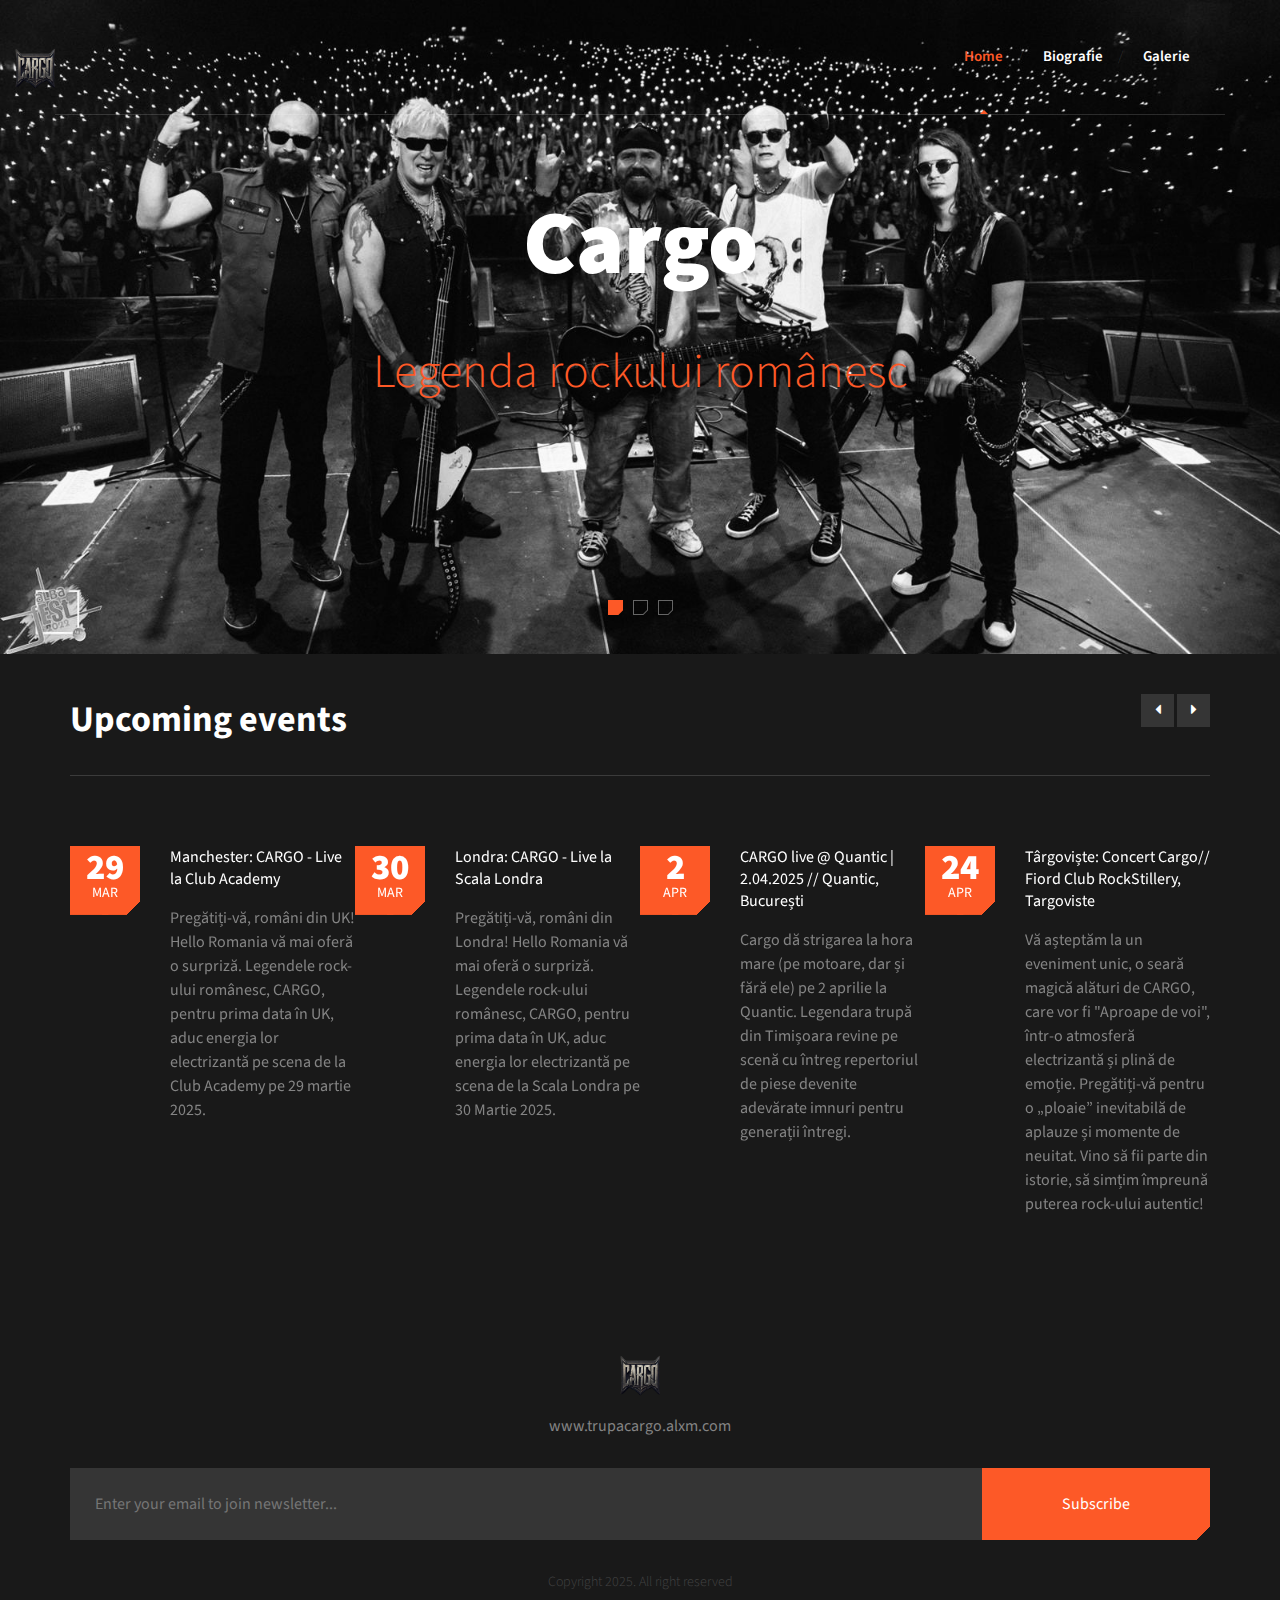
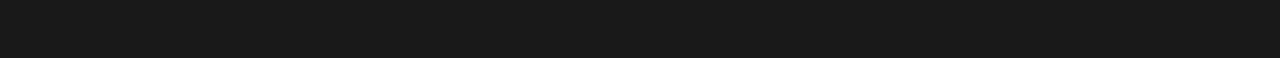
==== index.html @ 5fb4a0da "Update index.html" ====
<!DOCTYPE html>
<html lang="en">
	<head>
		<meta charset="UTF-8">
		<meta http-equiv="X-UA-Compatible" content="IE=edge">
		<meta name="viewport" content="width=device-width, initial-scale=1.0,maximum-scale=1">
		
		<title>Home | Cargo</title>
		<!-- Loading third party fonts -->
		<link href="http://fonts.googleapis.com/css?family=Source+Sans+Pro:300,400,600,700,900" rel="stylesheet" type="text/css">
		<link href="fonts/font-awesome.min.css" rel="stylesheet" type="text/css">
		<!-- Loading main css file -->
		<link rel="stylesheet" href="style.css">
		
		<!--[if lt IE 9]>
		<script src="js/ie-support/html5.js"></script>
		<script src="js/ie-support/respond.js"></script>
		<![endif]-->

	</head>

	<body class="header-collapse">
		
		<div id="site-content">
			<header class="site-header">
				<div class="container">
					<a href="index.html" id="branding" style="display: block; width: 50px; height: auto; position: absolute; top: 10px; left: 10px;">
						<img src="images/logo.png" alt="Cargo" style="width: 100%; height: auto;">					
					</a>
						 <!-- #branding -->
					
					<nav class="main-navigation">
						<button type="button" class="toggle-menu"><i class="fa fa-bars"></i></button>
						<ul class="menu">
							<li class="menu-item current-menu-item"><a href="index.html">Home</a></li>
							<li class="menu-item"><a href="biografie.html">Biografie</a></li>
							<li class="menu-item"><a href="gallery.html">Galerie</a></li>

						</ul> <!-- .menu -->
					</nav> <!-- .main-navigation -->
					<div class="mobile-menu"></div>
				</div>
			</header> <!-- .site-header -->
			
			<div class="hero">
				<div class="slider">
					<ul class="slides">
						<li class="lazy-bg" data-background="images/bcg1.jpg" style="background-image: url('images/bcg1.jpg');">
							<div class="container">
								<h2 class="slide-title">Cargo</h2>
								<h3 class="slide-subtitle">Legenda rockului românesc</h3>
							</div>
						</li>
						<li class="lazy-bg" data-background="images/bcg2.jpg" style="background-image: url('images/bcg2.jpg');">
							<div class="container">
									<h2 class="slide-title">Cargo</h2>
									<h3 class="slide-subtitle">Pionierii rockului hard & heavy din România </h3>
							</div>
						</li>
						<li class="lazy-bg" data-background="images/bcg3.jpg" style="background-image: url('images/bcg3.jpg');">
							<div class="container">
									<h2 class="slide-title">Cargo</h2>
									<h3 class="slide-subtitle">Concerte Live Legendare</h3>
							</div>
						</li>
					</ul>
				</div>
			</div>
			

				<div class="fullwidth-block upcoming-event-section" data-bg-color="#191919">
					<div class="container">
						<header class="section-header">
							<h2 class="section-title">Upcoming events</h2>

							<div class="event-nav">
								<a class="prev" id="event-prev" href="#"><i class="fa fa-caret-left"></i></a>
	    						<a class="next" id="event-next" href="#"><i class="fa fa-caret-right"></i></a>
							</div> <!-- .event-nav -->

						</header> <!-- .section-header -->
						<div class="event-carousel">
							
							<div class="event">
								<div class="entry-date">
									<div class="date">29</div>
									<span class="month">Mar</span>
								</div>
								<h2 class="entry-title"><a href="#">Manchester: CARGO - Live la Club Academy</a></h2>
								<p>Pregătiți-vă, români din UK! Hello Romania vă mai oferă o surpriză. Legendele rock-ului românesc, CARGO, pentru prima data în UK, aduc energia lor electrizantă pe scena de la Club Academy pe 29 martie 2025. </p>
							</div> <!-- .event -->
							
							
							<div class="event">
								<div class="entry-date">
									<div class="date">30</div>
									<span class="month">Mar</span>
								</div>
								<h2 class="entry-title"><a href="#">Londra: CARGO - Live la Scala Londra</a></h2>
								<p>Pregătiți-vă, români din Londra! Hello Romania vă mai oferă o surpriză. Legendele rock-ului românesc, CARGO, pentru prima data în UK, aduc energia lor electrizantă pe scena de la Scala Londra pe 30 Martie 2025.</p>
							</div> <!-- .event -->
							
							
							<div class="event">
								<div class="entry-date">
									<div class="date">2</div>
									<span class="month">Apr</span>
								</div>
								<h2 class="entry-title"><a href="#">CARGO live @ Quantic | 2.04.2025 // Quantic, București</a></h2>
								<p>Cargo dă strigarea la hora mare (pe motoare, dar și fără ele) pe 2 aprilie la Quantic.
									Legendara trupă din Timișoara revine pe scenă cu întreg repertoriul de piese devenite adevărate imnuri pentru generații întregi. </p>
							</div> <!-- .event -->
							
							
							<div class="event">
								<div class="entry-date">
									<div class="date">24</div>
									<span class="month">Apr</span>
								</div>
								<h2 class="entry-title"><a href="#">Târgoviște: Concert Cargo// Fiord Club RockStillery, Targoviste</a></h2>
								<p>Vă așteptăm la un eveniment unic, o seară magică alături de CARGO, care vor fi "Aproape de voi", într-o atmosferă electrizantă și plină de emoție. Pregătiți-vă pentru o „ploaie” inevitabilă de aplauze și momente de neuitat. Vino să fii parte din istorie, să simțim împreună puterea rock-ului autentic! </p>
							</div> <!-- .event -->
							
							
							<div class="event">
								<div class="entry-date">
									<div class="date">15</div>
									<span class="month">Mai</span>
								</div>
								<h2 class="entry-title"><a href="#">Festivalul Piraților @ Editia a-VIII-a // Sulina Beach , Sulina (Tulcea)</a></h2>
								<p>Ce zici de 4 zile în Deltă, cu muzică live și bunătăți locale (chiar și cele de tip parastas)? Fără cocktailuri fancy - noi credem în spritzuri corecte pe malul apei, cu muzică bună și aer de libertate!

									Hai la Festivalul Piraților, singurul festival pirateresc din România! </p>
							</div> <!-- .event -->
							
						</div> <!-- .event-carousel -->
					</div> <!-- .container -->
				</div> <!-- .upcoming-event-section -->

			<footer class="site-footer">
				<div class="container">
					<img src="images/logo.png" style="width: 50px; height: auto;">
					<br>
					<p style="text-align: center; margin-top: 10px;">www.trupacargo.alxm.com</p>
					
					<form action="#" class="newsletter-form">
						<input type="email" placeholder="Enter your email to join newsletter...">
						<input type="submit" class="button cut-corner" value="Subscribe">
					</form> <!-- .newsletter-form -->
					
					<p class="copy">Copyright 2025. All right reserved</p>
				</div>
			</footer> <!-- .site-footer -->

		</div> <!-- #site-content -->

		<script src="js/jquery-1.11.1.min.js"></script>		
		<script src="js/plugins.js"></script>
		<script src="js/app.js"></script>
		
	</body>

</html>
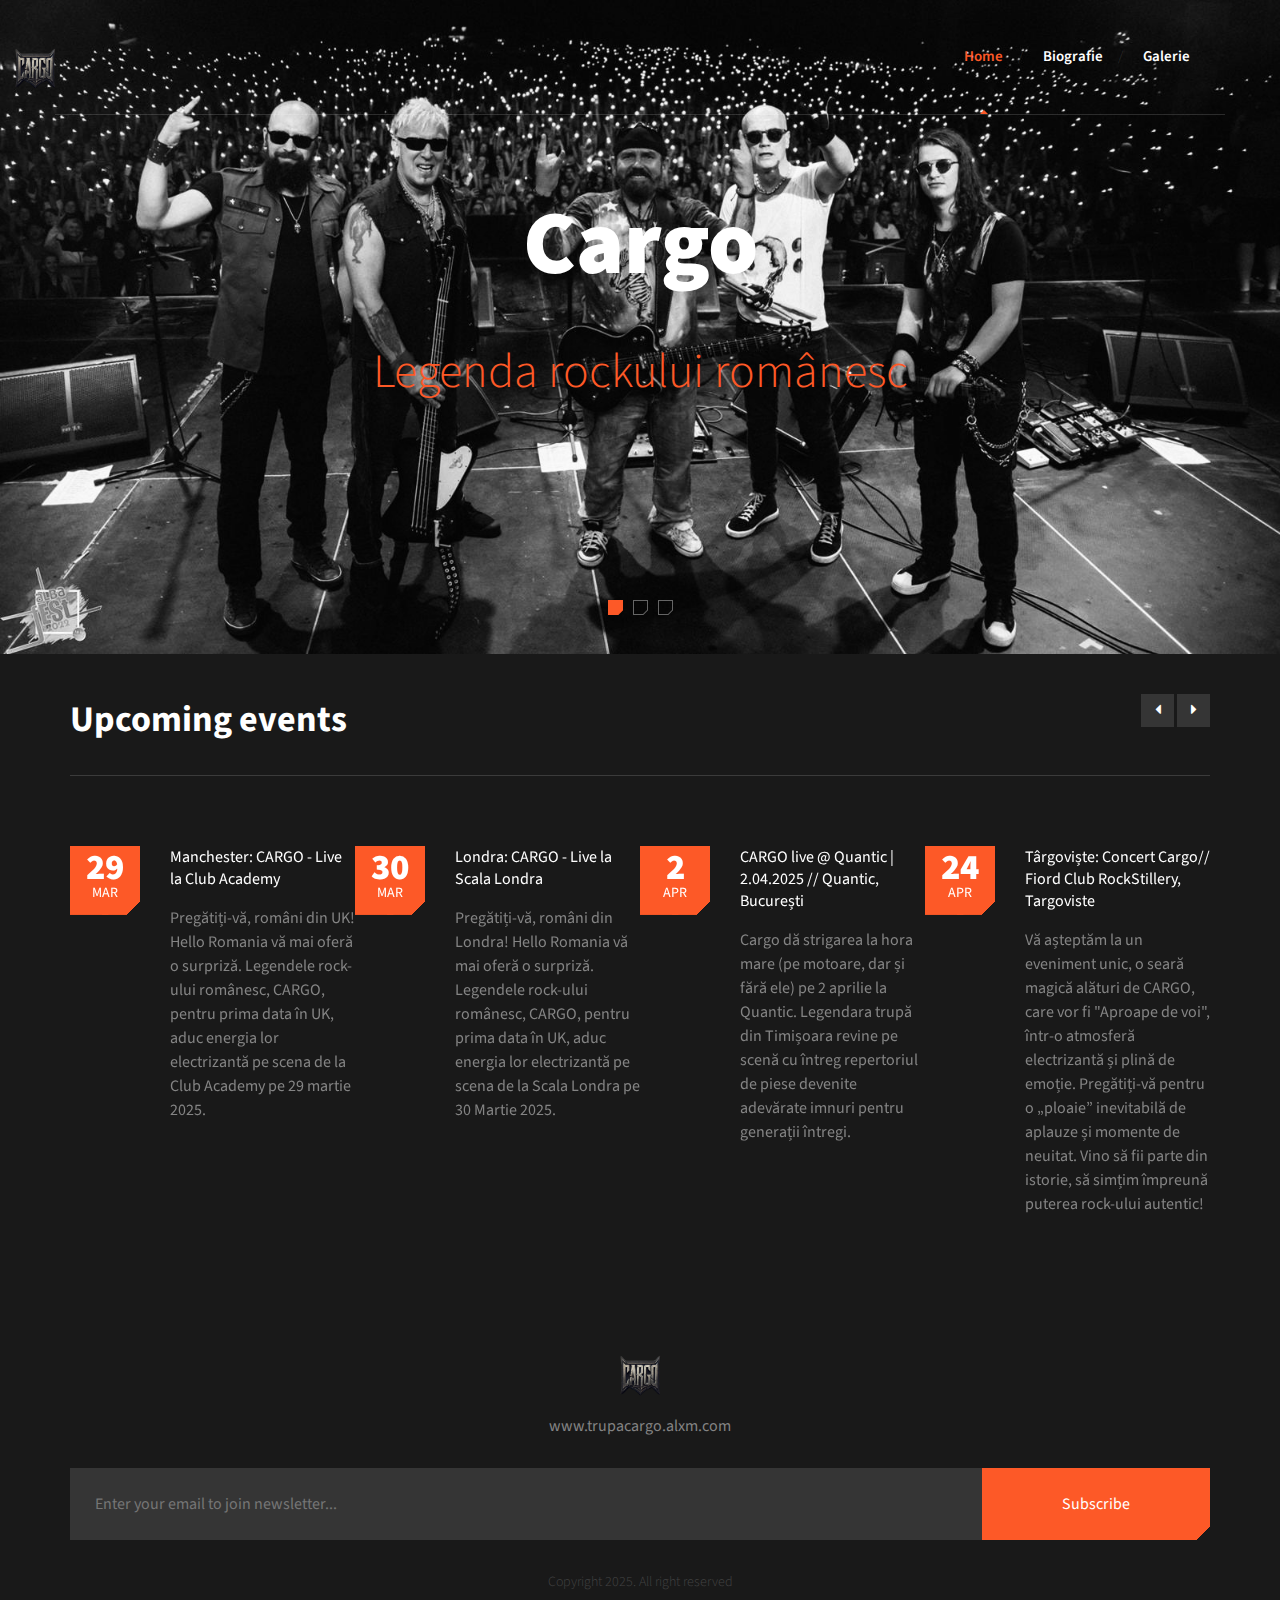
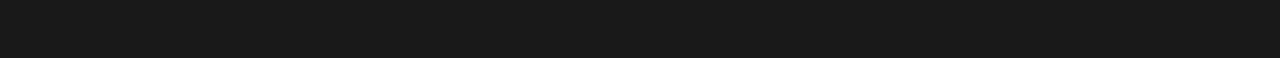
==== commit 2749c66a: "Update index.html" ====
--- a/index.html
+++ b/index.html
@@ -18,7 +18,6 @@
 		<![endif]-->
 
 	</head>
-
 	<body class="header-collapse">
 		
 		<div id="site-content">
@@ -45,19 +44,19 @@
 			<div class="hero">
 				<div class="slider">
 					<ul class="slides">
-						<li class="lazy-bg" data-background="images/bcg1.jpg" style="background-image: url('images/bcg1.jpg');">
+						<li class="lazy-bg" data-background="images/bcg1.jpg" style="background-image: url('images/bcg1.jpg'); background-size: cover; background-position: center; background-repeat: no-repeat;">
 							<div class="container">
 								<h2 class="slide-title">Cargo</h2>
 								<h3 class="slide-subtitle">Legenda rockului românesc</h3>
 							</div>
 						</li>
-						<li class="lazy-bg" data-background="images/bcg2.jpg" style="background-image: url('images/bcg2.jpg');">
+						<li class="lazy-bg" data-background="images/bcg2.jpg" style="background-image: url('images/bcg2.jpg'); background-size: cover; background-position: center; background-repeat: no-repeat;">
 							<div class="container">
 									<h2 class="slide-title">Cargo</h2>
 									<h3 class="slide-subtitle">Pionierii rockului hard & heavy din România </h3>
 							</div>
 						</li>
-						<li class="lazy-bg" data-background="images/bcg3.jpg" style="background-image: url('images/bcg3.jpg');">
+						<li class="lazy-bg" data-background="images/bcg3.jpg" style="background-image: url('images/bcg3.jpg'); background-size: cover; background-position: center; background-repeat: no-repeat;">
 							<div class="container">
 									<h2 class="slide-title">Cargo</h2>
 									<h3 class="slide-subtitle">Concerte Live Legendare</h3>
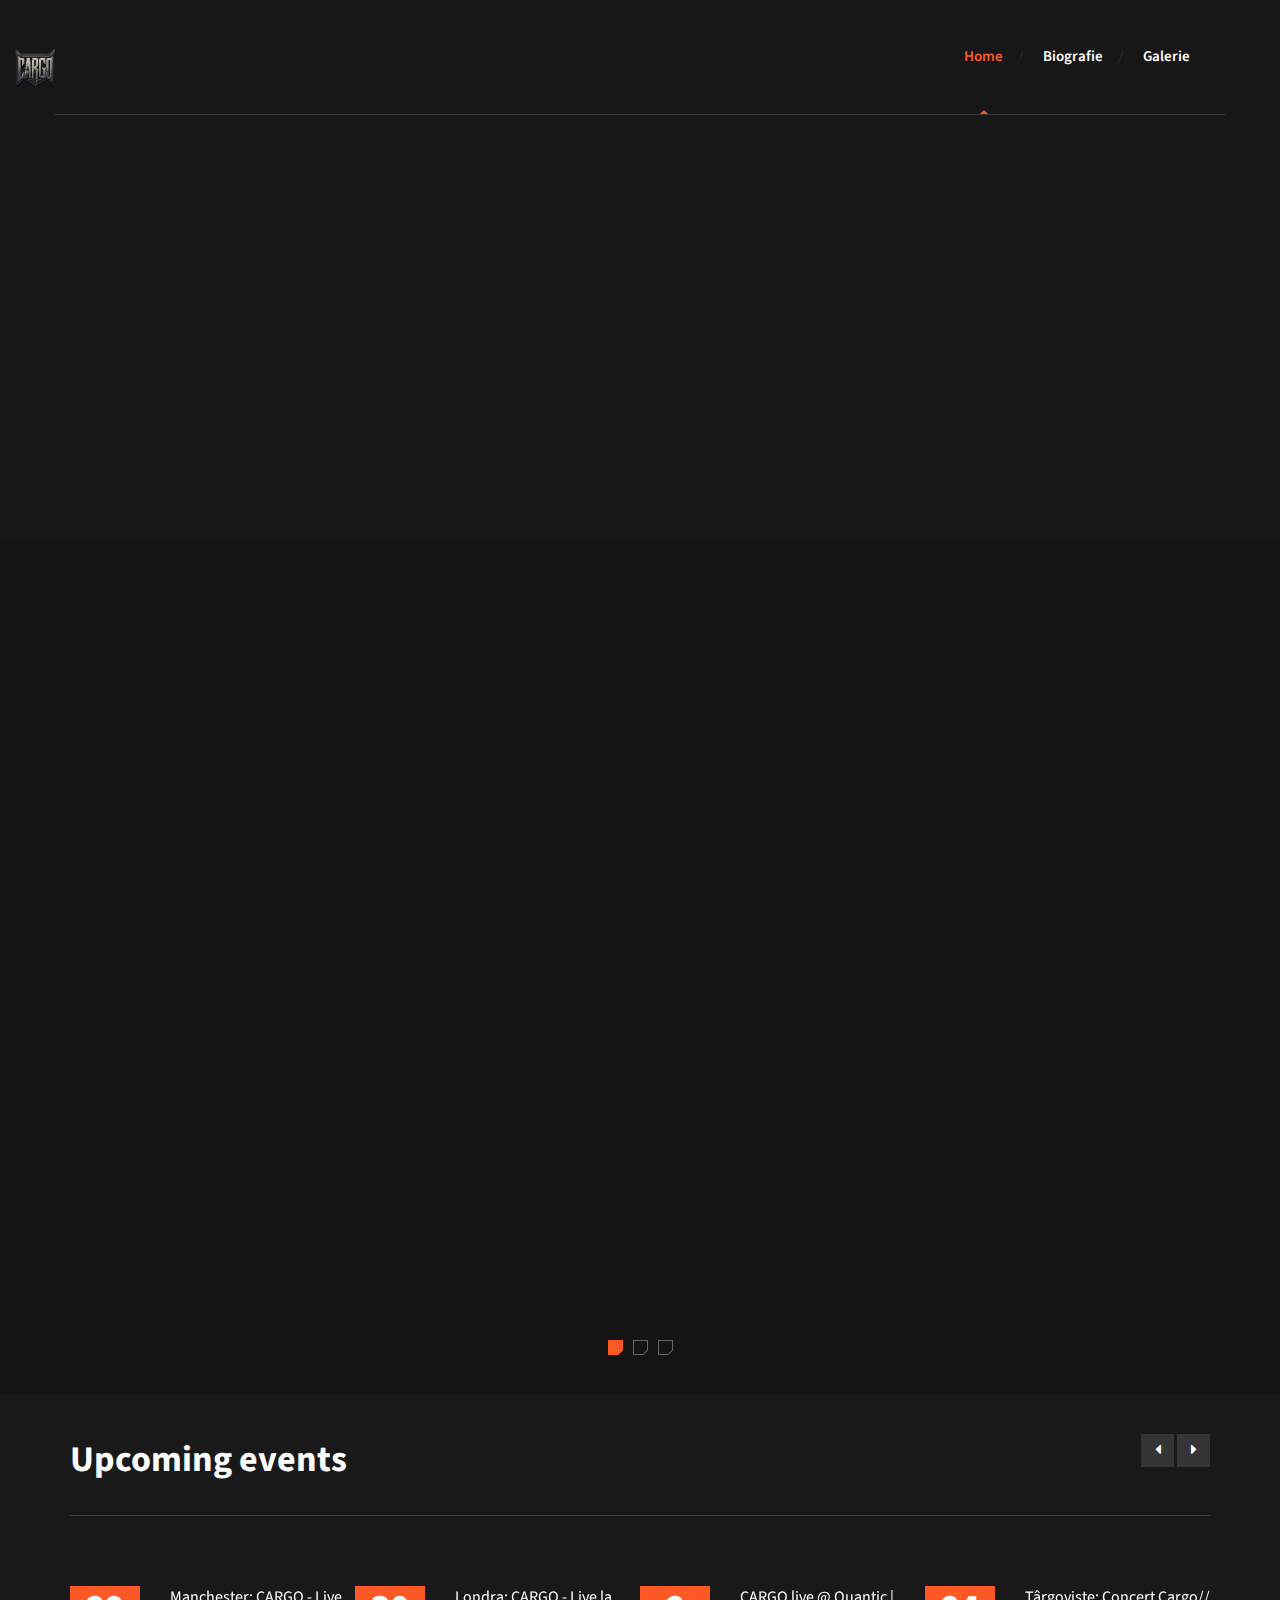
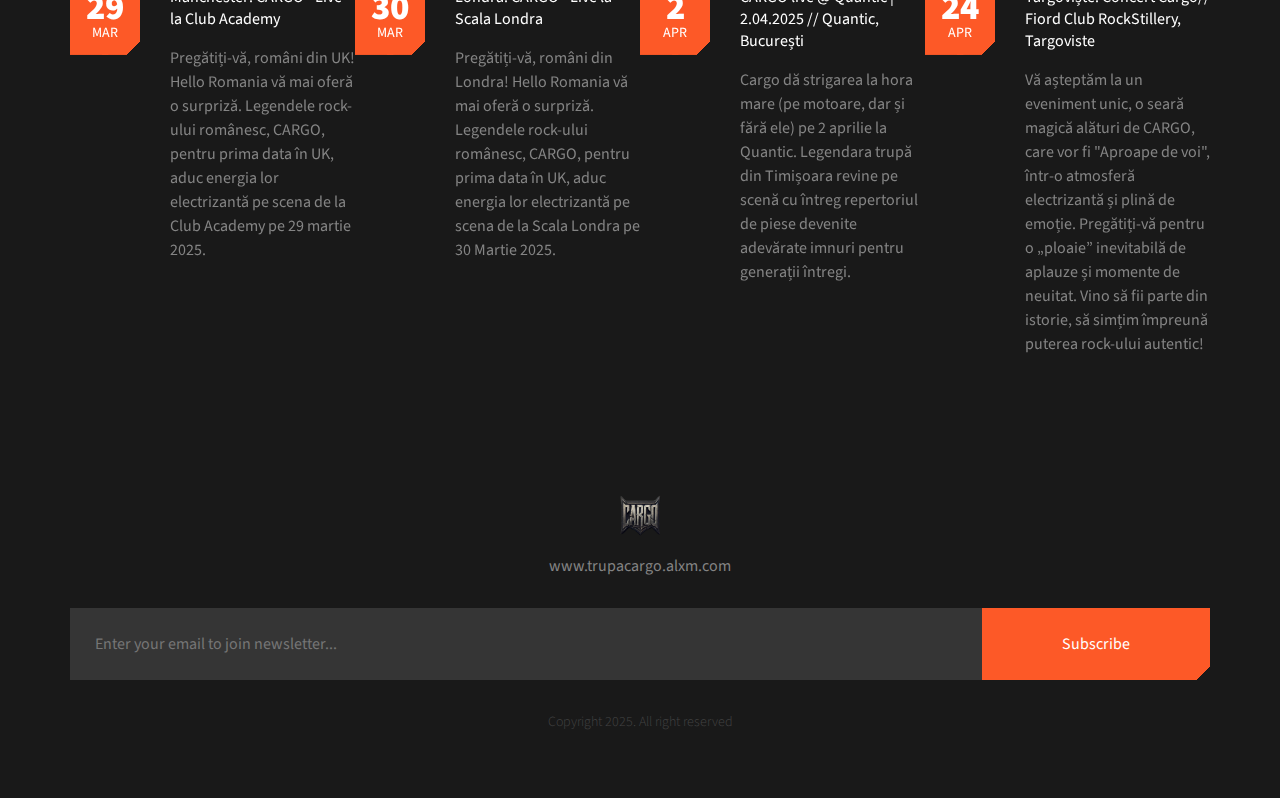
==== commit dbfcf86b: "Update index.html" ====
--- a/index.html
+++ b/index.html
@@ -44,19 +44,18 @@
 			<div class="hero">
 				<div class="slider">
 					<ul class="slides">
-						<li class="lazy-bg" data-background="images/bcg1.jpg" style="background-image: url('images/bcg1.jpg'); background-size: cover; background-position: center; background-repeat: no-repeat;">
-							<div class="container">
+						<li class="lazy-bg" style="background-image: url('https://yourdomain.com/images/bcg1.jpg');"></li>							<div class="container">
 								<h2 class="slide-title">Cargo</h2>
 								<h3 class="slide-subtitle">Legenda rockului românesc</h3>
 							</div>
 						</li>
-						<li class="lazy-bg" data-background="images/bcg2.jpg" style="background-image: url('images/bcg2.jpg'); background-size: cover; background-position: center; background-repeat: no-repeat;">
+						<li class="lazy-bg" data-background="images/bcg2.jpg" style="background-image: url('images/bcg2.jpg'); background-size: cover; background-position: center;">
 							<div class="container">
 									<h2 class="slide-title">Cargo</h2>
 									<h3 class="slide-subtitle">Pionierii rockului hard & heavy din România </h3>
 							</div>
 						</li>
-						<li class="lazy-bg" data-background="images/bcg3.jpg" style="background-image: url('images/bcg3.jpg'); background-size: cover; background-position: center; background-repeat: no-repeat;">
+						<li class="lazy-bg" data-background="images/bcg3.jpg" style="background-image: url('images/bcg3.jpg'); background-size: cover; background-position: center;">
 							<div class="container">
 									<h2 class="slide-title">Cargo</h2>
 									<h3 class="slide-subtitle">Concerte Live Legendare</h3>
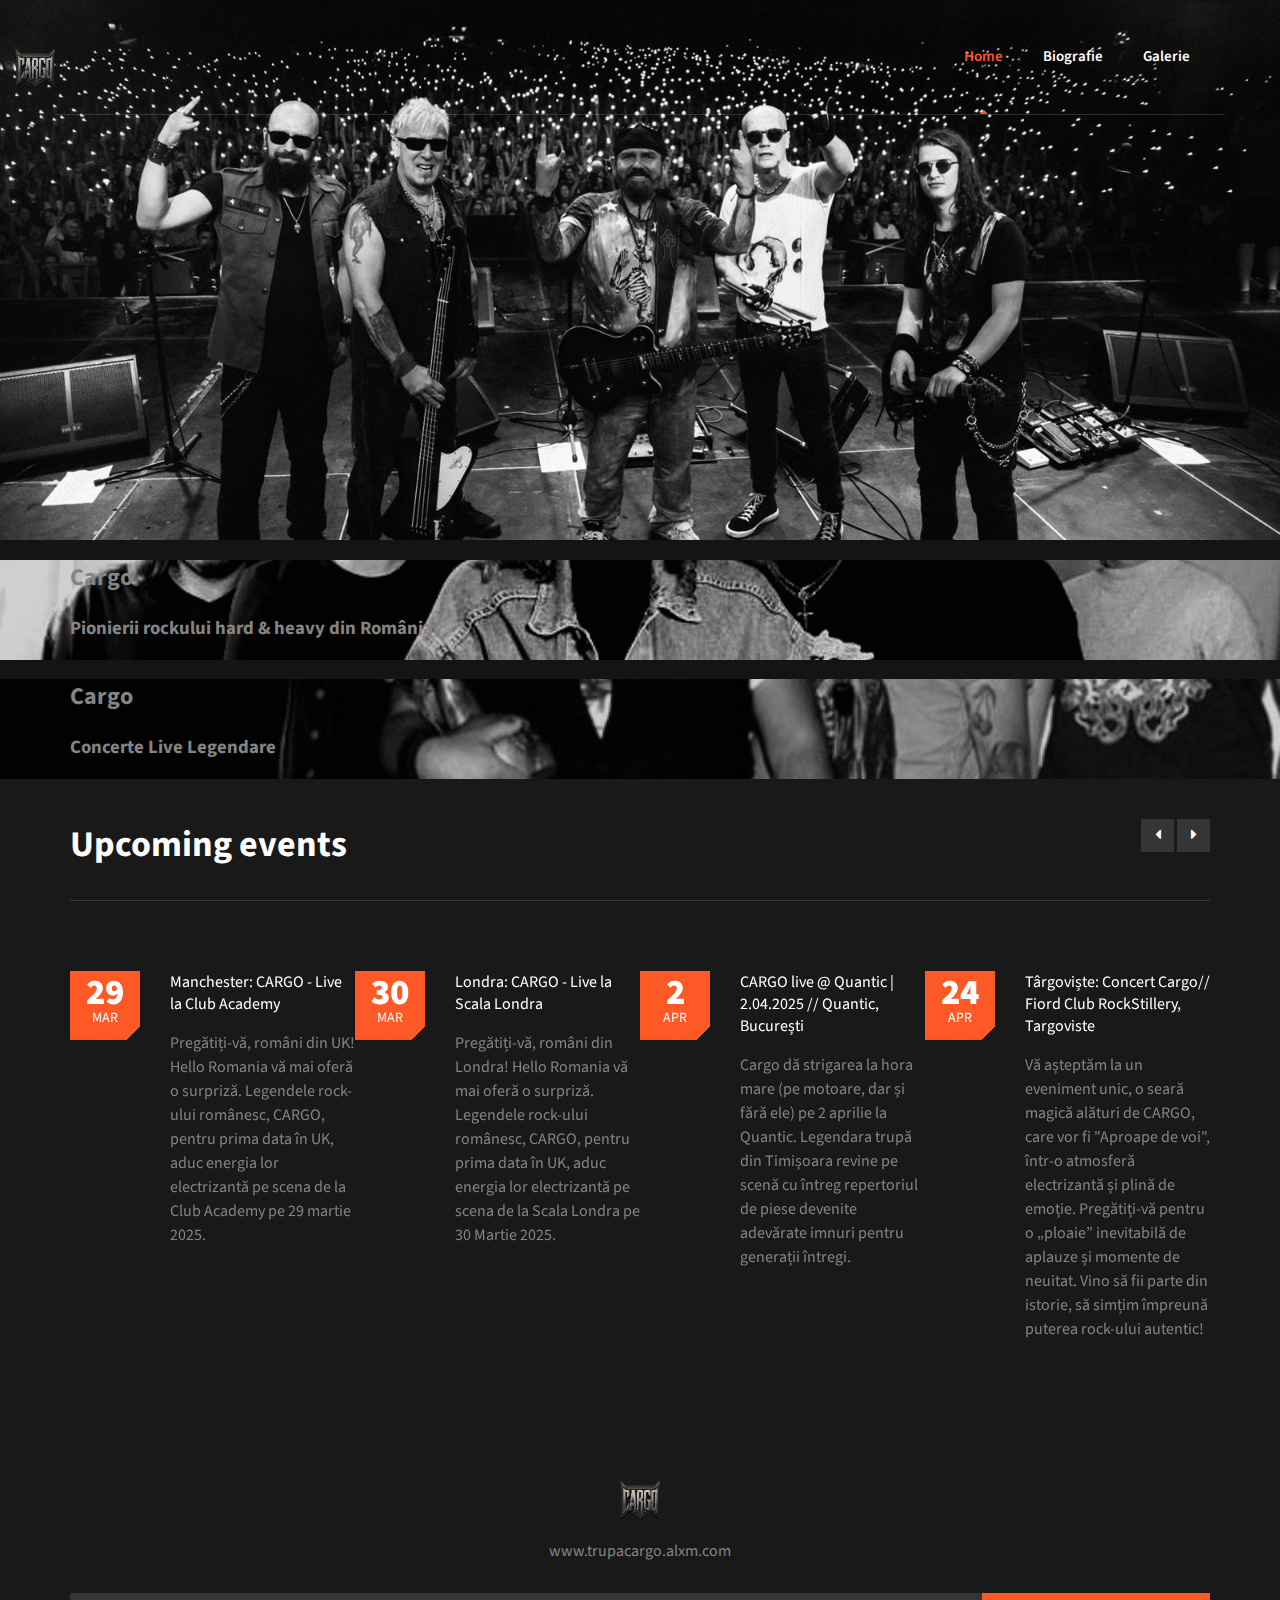
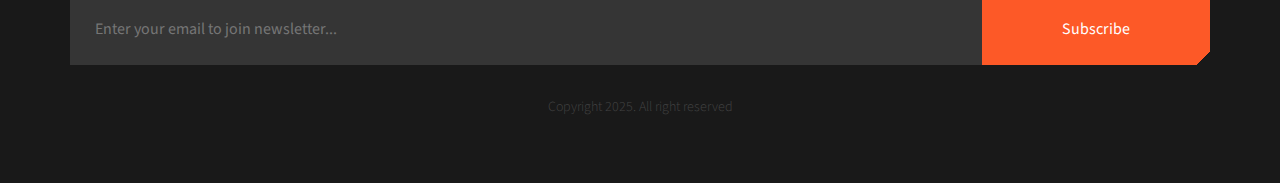
==== commit 54fd65c5: "Update index.html" ====
--- a/index.html
+++ b/index.html
@@ -18,6 +18,7 @@
 		<![endif]-->
 
 	</head>
+
 	<body class="header-collapse">
 		
 		<div id="site-content">
@@ -44,8 +45,7 @@
 			<div class="hero">
 				<div class="slider">
 					<ul class="slides">
-						<li class="lazy-bg" style="background-image: url('https://yourdomain.com/images/bcg1.jpg');"></li>							<div class="container">
-								<h2 class="slide-title">Cargo</h2>
+						<li class="lazy-bg" style="background-image: url('images/bcg1.jpg');"></li>								<h2 class="slide-title">Cargo</h2>
 								<h3 class="slide-subtitle">Legenda rockului românesc</h3>
 							</div>
 						</li>
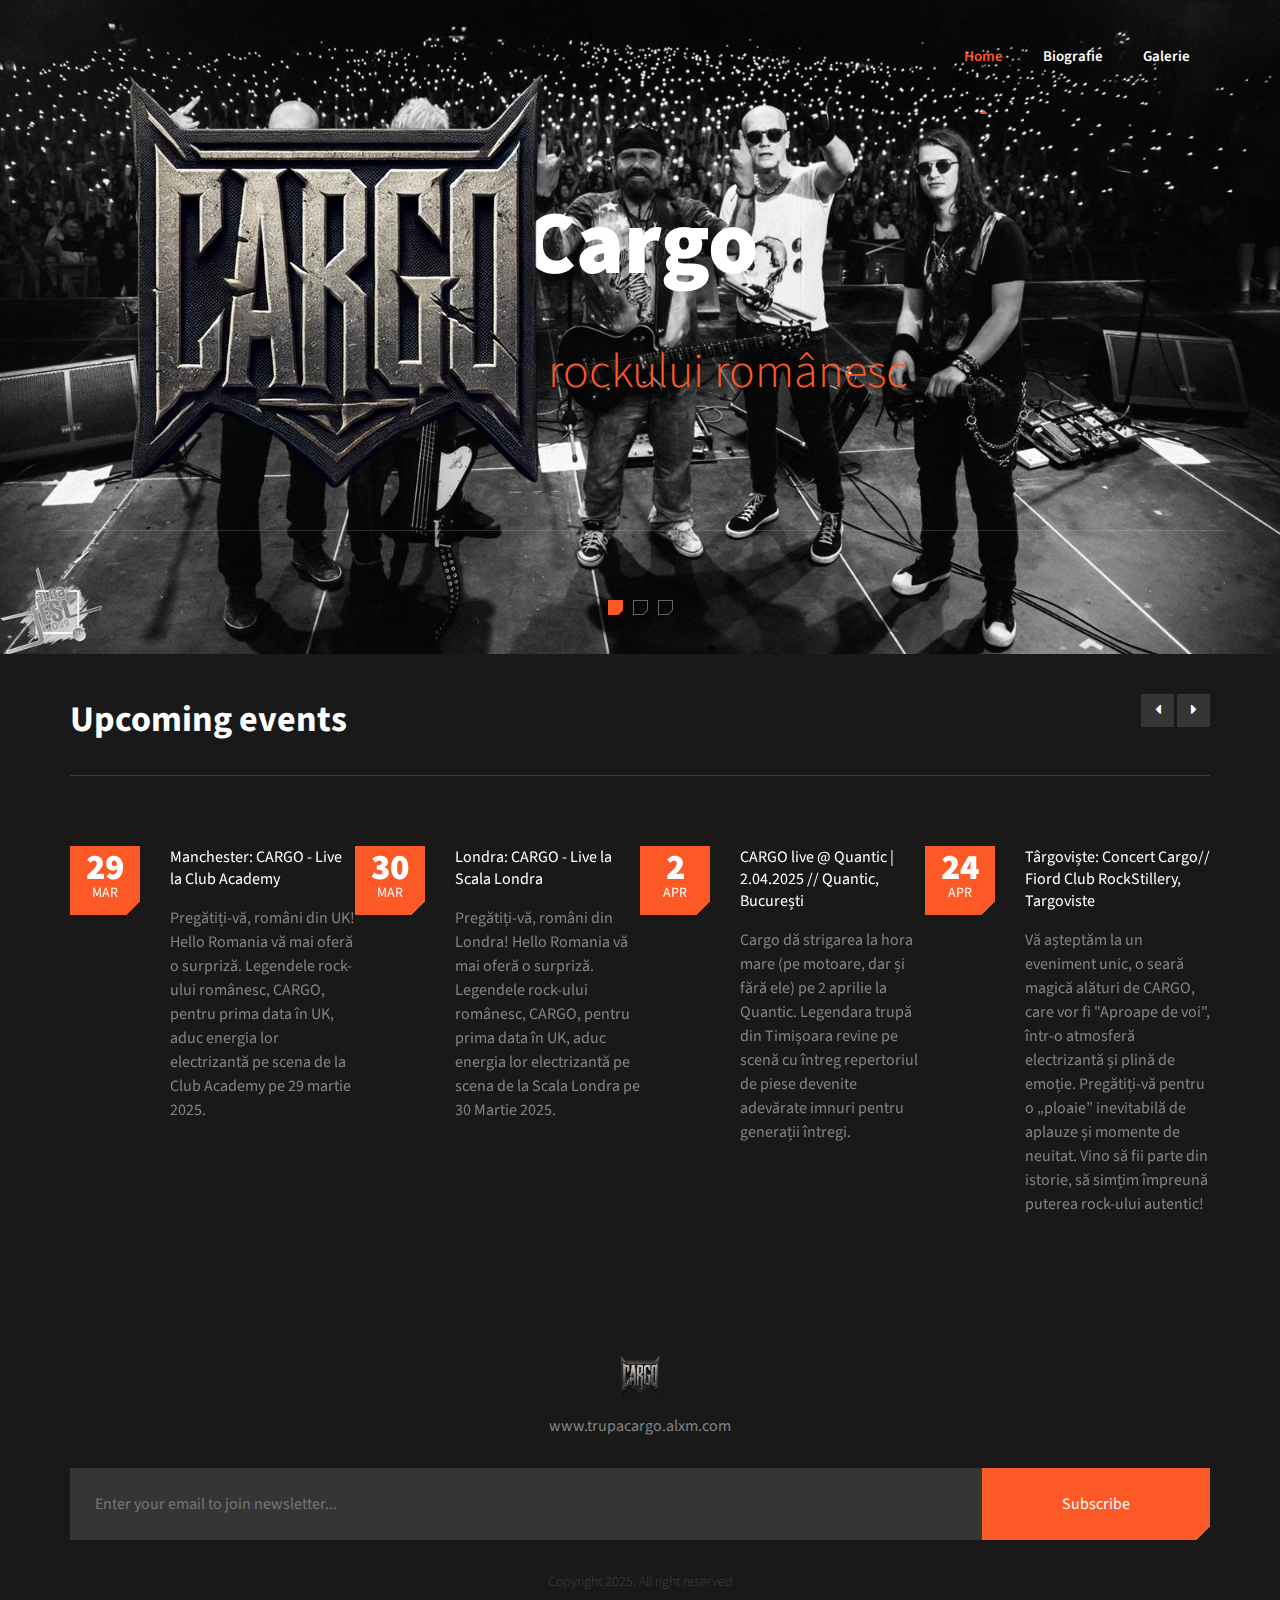
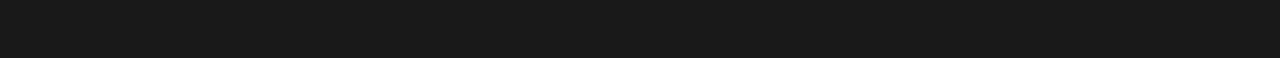
==== commit ed289b96: "Update index.html" ====
--- a/index.html
+++ b/index.html
@@ -24,8 +24,8 @@
 		<div id="site-content">
 			<header class="site-header">
 				<div class="container">
-					<a href="index.html" id="branding" style="display: block; width: 50px; height: auto; position: absolute; top: 10px; left: 10px;">
-						<img src="images/logo.png" alt="Cargo" style="width: 100%; height: auto;">					
+					<a href="index.html" id="branding">
+						<img src="images/logo.png" alt="Cargo">					
 					</a>
 						 <!-- #branding -->
 					
@@ -45,26 +45,27 @@
 			<div class="hero">
 				<div class="slider">
 					<ul class="slides">
-						<li class="lazy-bg" style="background-image: url('images/bcg1.jpg');"></li>								<h2 class="slide-title">Cargo</h2>
+						<li class="lazy-bg" data-background="images/bcg1.jpg">
+							<div class="container">
+								<h2 class="slide-title">Cargo</h2>
 								<h3 class="slide-subtitle">Legenda rockului românesc</h3>
 							</div>
 						</li>
-						<li class="lazy-bg" data-background="images/bcg2.jpg" style="background-image: url('images/bcg2.jpg'); background-size: cover; background-position: center;">
+						<li class="lazy-bg" data-background="images/bcg2.jpg">
 							<div class="container">
-									<h2 class="slide-title">Cargo</h2>
-									<h3 class="slide-subtitle">Pionierii rockului hard & heavy din România </h3>
+								<h2 class="slide-title">Cargo</h2>
+								<h3 class="slide-subtitle">Pionierii rockului hard & heavy din România </h3>
 							</div>
 						</li>
-						<li class="lazy-bg" data-background="images/bcg3.jpg" style="background-image: url('images/bcg3.jpg'); background-size: cover; background-position: center;">
+						<li class="lazy-bg" data-background="images/bcg3.jpg">
 							<div class="container">
-									<h2 class="slide-title">Cargo</h2>
-									<h3 class="slide-subtitle">Concerte Live Legendare</h3>
+								<h2 class="slide-title">Cargo</h2>
+								<h3 class="slide-subtitle">Concerte Live Legendare</h3>
 							</div>
 						</li>
 					</ul>
 				</div>
 			</div>
-			
 
 				<div class="fullwidth-block upcoming-event-section" data-bg-color="#191919">
 					<div class="container">
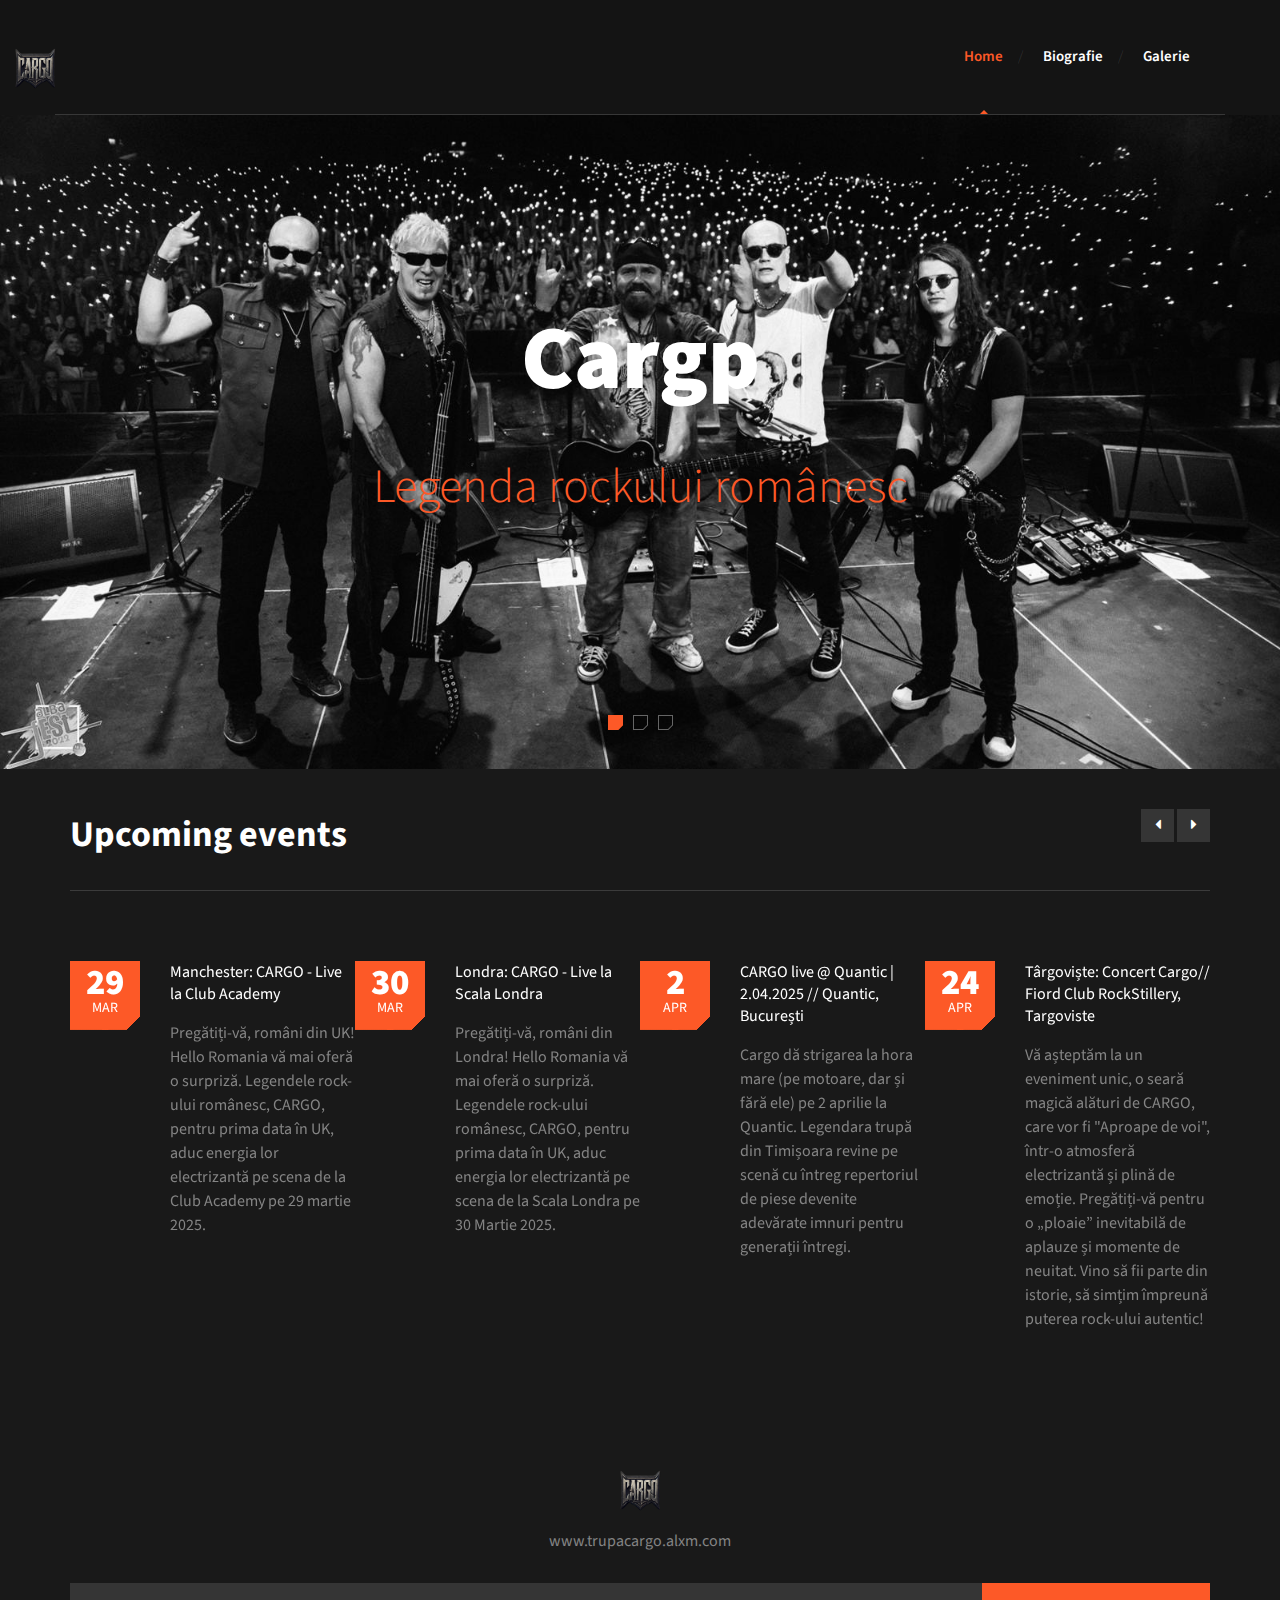
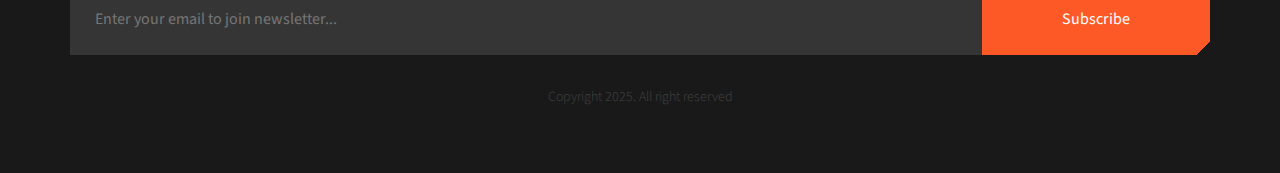
==== commit f5fe0e66: "Update index.html" ====
--- a/index.html
+++ b/index.html
@@ -19,13 +19,13 @@
 
 	</head>
 
-	<body class="header-collapse">
+	<body>
 		
 		<div id="site-content">
 			<header class="site-header">
 				<div class="container">
-					<a href="index.html" id="branding">
-						<img src="images/logo.png" alt="Cargo">					
+					<a href="index.html" id="branding" style="display: block; width: 50px; height: auto; position: absolute; top: 10px; left: 10px;">
+						<img src="images/logo.png" alt="Cargo" style="width: 100%; height: auto;">					
 					</a>
 						 <!-- #branding -->
 					
@@ -35,7 +35,6 @@
 							<li class="menu-item current-menu-item"><a href="index.html">Home</a></li>
 							<li class="menu-item"><a href="biografie.html">Biografie</a></li>
 							<li class="menu-item"><a href="gallery.html">Galerie</a></li>
-
 						</ul> <!-- .menu -->
 					</nav> <!-- .main-navigation -->
 					<div class="mobile-menu"></div>
@@ -47,25 +46,26 @@
 					<ul class="slides">
 						<li class="lazy-bg" data-background="images/bcg1.jpg">
 							<div class="container">
-								<h2 class="slide-title">Cargo</h2>
+								<h2 class="slide-title">Cargp</h2>
 								<h3 class="slide-subtitle">Legenda rockului românesc</h3>
 							</div>
 						</li>
 						<li class="lazy-bg" data-background="images/bcg2.jpg">
 							<div class="container">
-								<h2 class="slide-title">Cargo</h2>
-								<h3 class="slide-subtitle">Pionierii rockului hard & heavy din România </h3>
+									<h2 class="slide-title">Cargo</h2>
+									<h3 class="slide-subtitle">Pionierii rockului hard&heavy in România</h3>
 							</div>
 						</li>
 						<li class="lazy-bg" data-background="images/bcg3.jpg">
 							<div class="container">
-								<h2 class="slide-title">Cargo</h2>
-								<h3 class="slide-subtitle">Concerte Live Legendare</h3>
+									<h2 class="slide-title">Cargo</h2>
+									<h3 class="slide-subtitle">Concerte Live Legendare</h3>
 							</div>
 						</li>
 					</ul>
 				</div>
 			</div>
+			
 
 				<div class="fullwidth-block upcoming-event-section" data-bg-color="#191919">
 					<div class="container">
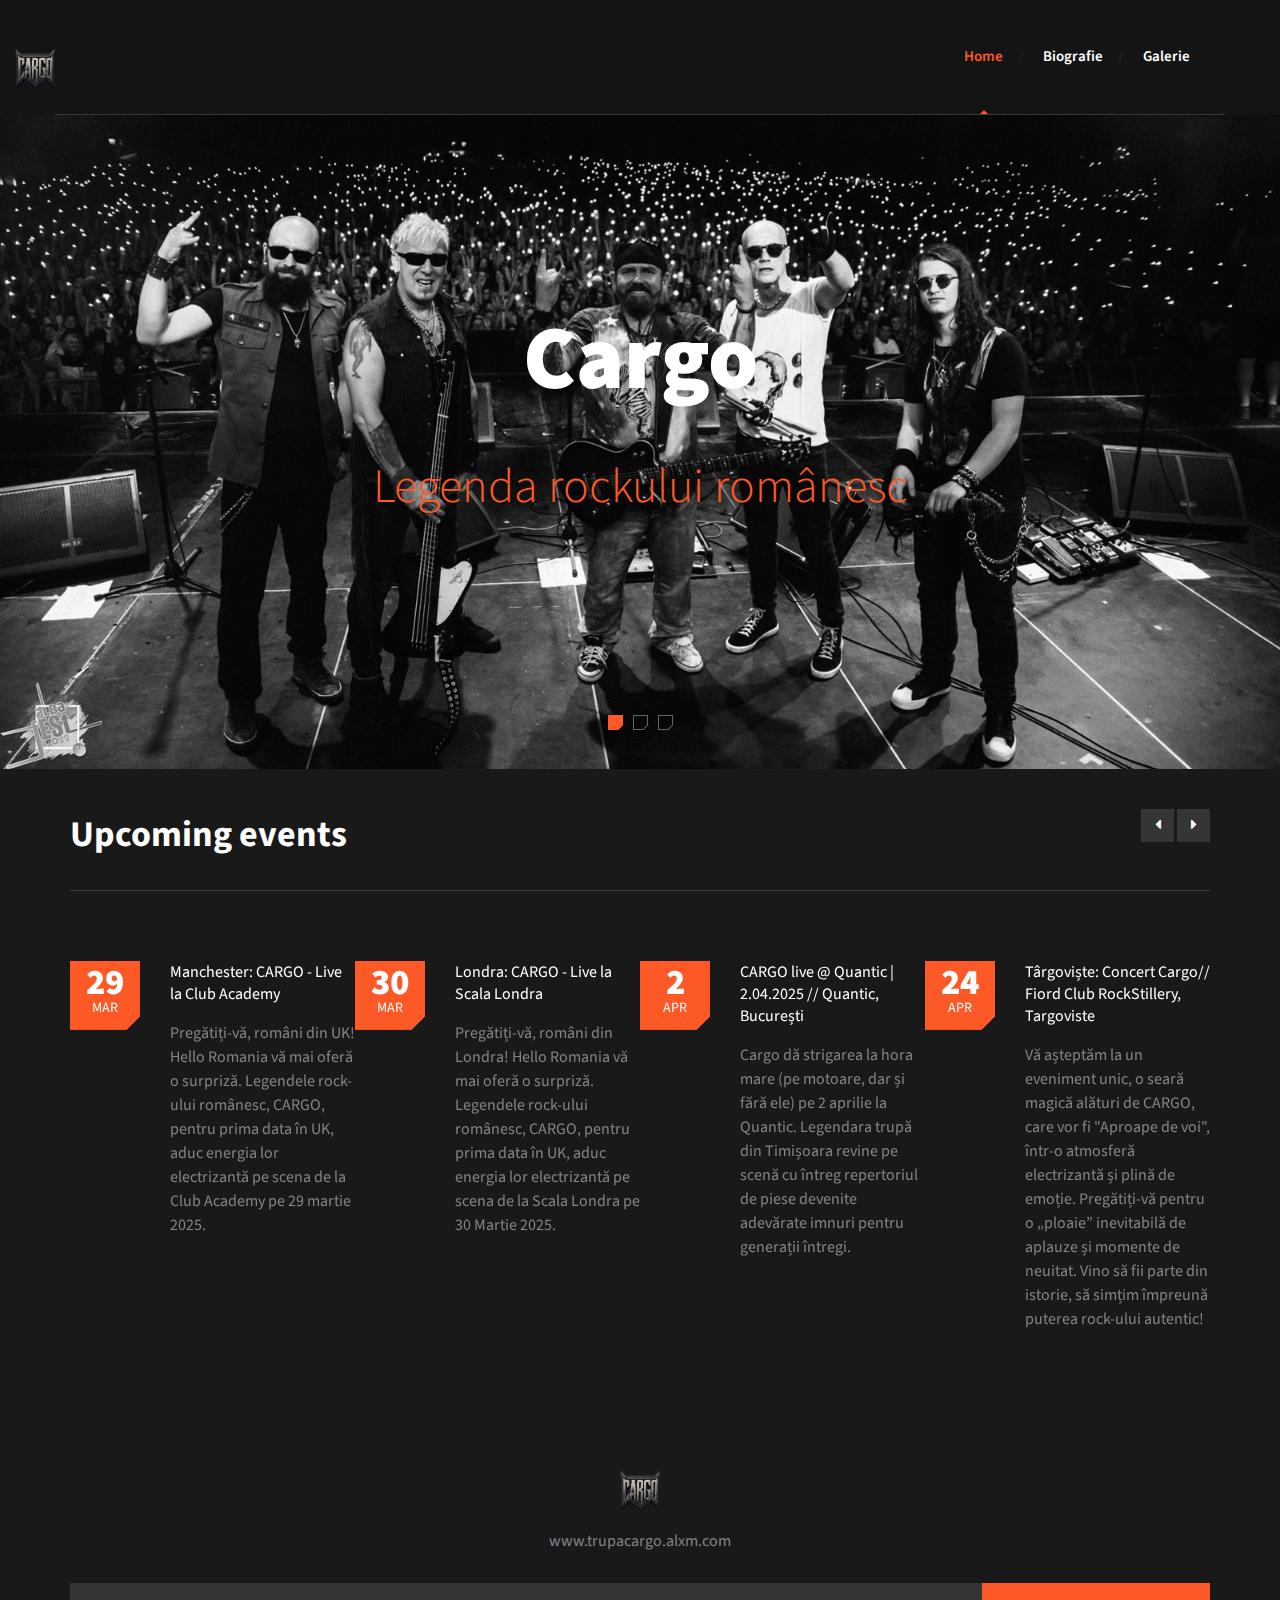
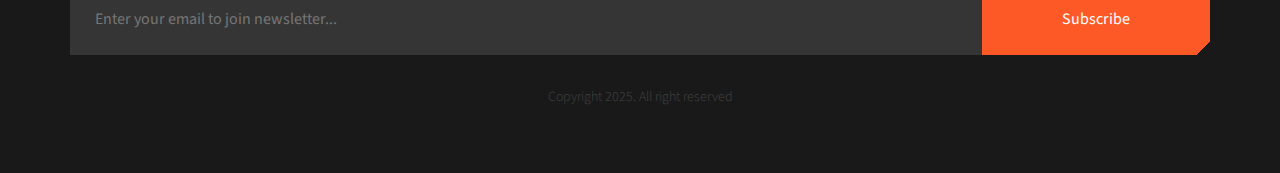
==== commit 907577fc: "Update index.html" ====
--- a/index.html
+++ b/index.html
@@ -46,7 +46,7 @@
 					<ul class="slides">
 						<li class="lazy-bg" data-background="images/bcg1.jpg">
 							<div class="container">
-								<h2 class="slide-title">Cargp</h2>
+								<h2 class="slide-title">Cargo</h2>
 								<h3 class="slide-subtitle">Legenda rockului românesc</h3>
 							</div>
 						</li>
